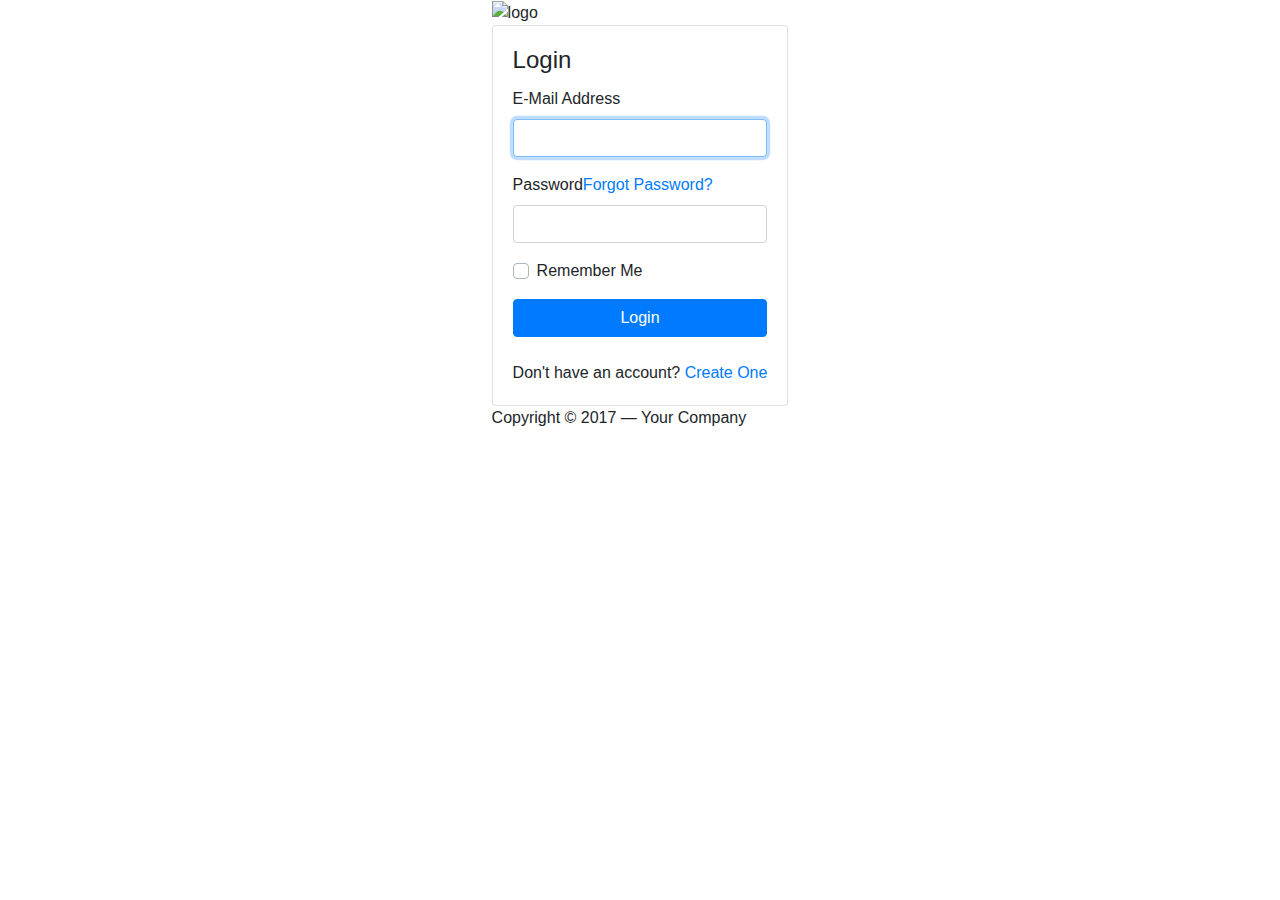
==== registre/loginRegistre.html @ 7801034f "create register files" ====
<!DOCTYPE html>
<html lang="en">
<head>
	<meta charset="utf-8">
	<meta name="author" content="Kodinger">
	<meta name="viewport" content="width=device-width,initial-scale=1">
	<title>My Login Page</title>
	<link rel="stylesheet" href="https://stackpath.bootstrapcdn.com/bootstrap/4.3.1/css/bootstrap.min.css" integrity="sha384-ggOyR0iXCbMQv3Xipma34MD+dH/1fQ784/j6cY/iJTQUOhcWr7x9JvoRxT2MZw1T" crossorigin="anonymous">
	<link rel="stylesheet" type="text/css" href="css/my-login.css">
</head>

<body class="my-login-page">
	<section class="h-100">
		<div class="container h-100">
			<div class="row justify-content-md-center h-100">
				<div class="card-wrapper">
					<div class="brand">
						<img src="img/logo.jpg" alt="logo">
					</div>
					<div class="card fat">
						<div class="card-body">
							<h4 class="card-title">Login</h4>
							<form method="POST" class="my-login-validation" novalidate="">
								<div class="form-group">
									<label for="email">E-Mail Address</label>
									<input id="email" type="email" class="form-control" name="email" value="" required autofocus>
									<div class="invalid-feedback">
										Email is invalid
									</div>
								</div>

								<div class="form-group">
									<label for="password">Password
										<a href="forgot.html" class="float-right">
											Forgot Password?
										</a>
									</label>
									<input id="password" type="password" class="form-control" name="password" required data-eye>
								    <div class="invalid-feedback">
								    	Password is required
							    	</div>
								</div>

								<div class="form-group">
									<div class="custom-checkbox custom-control">
										<input type="checkbox" name="remember" id="remember" class="custom-control-input">
										<label for="remember" class="custom-control-label">Remember Me</label>
									</div>
								</div>

								<div class="form-group m-0">
									<button type="submit" class="btn btn-primary btn-block">
										Login
									</button>
								</div>
								<div class="mt-4 text-center">
									Don't have an account? <a href="register.html">Create One</a>
								</div>
							</form>
						</div>
					</div>
					<div class="footer">
						Copyright &copy; 2017 &mdash; Your Company 
					</div>
				</div>
			</div>
		</div>
	</section>

	<script src="https://code.jquery.com/jquery-3.3.1.slim.min.js" integrity="sha384-q8i/X+965DzO0rT7abK41JStQIAqVgRVzpbzo5smXKp4YfRvH+8abtTE1Pi6jizo" crossorigin="anonymous"></script>
	<script src="https://cdnjs.cloudflare.com/ajax/libs/popper.js/1.14.7/umd/popper.min.js" integrity="sha384-UO2eT0CpHqdSJQ6hJty5KVphtPhzWj9WO1clHTMGa3JDZwrnQq4sF86dIHNDz0W1" crossorigin="anonymous"></script>
	<script src="https://stackpath.bootstrapcdn.com/bootstrap/4.3.1/js/bootstrap.min.js" integrity="sha384-JjSmVgyd0p3pXB1rRibZUAYoIIy6OrQ6VrjIEaFf/nJGzIxFDsf4x0xIM+B07jRM" crossorigin="anonymous"></script>
	<script src="js/my-login.js"></script>
</body>
</html>
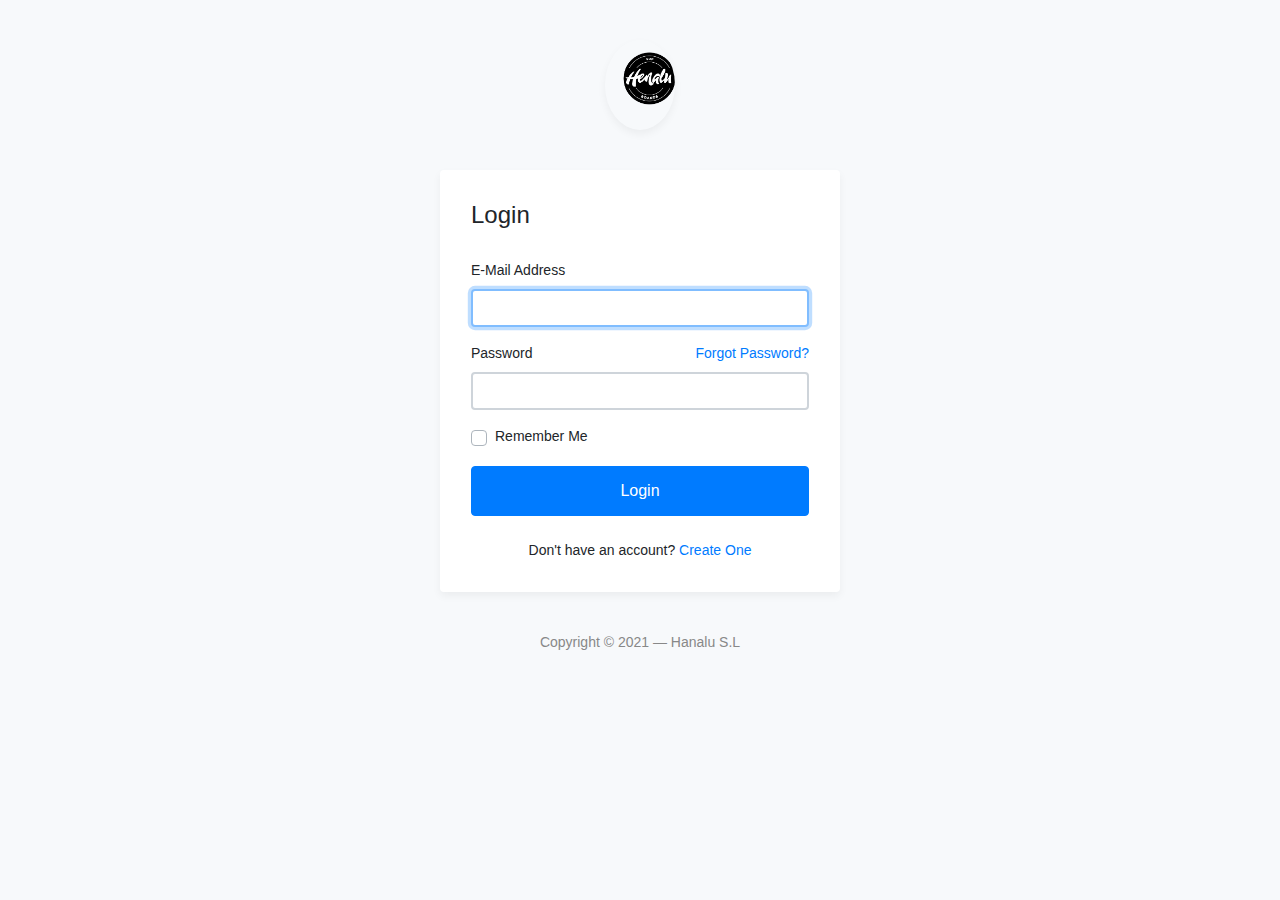
==== commit 692e9b43: "add correct logo" ====
--- a/registre/loginRegistre.html
+++ b/registre/loginRegistre.html
@@ -6,7 +6,7 @@
 	<meta name="viewport" content="width=device-width,initial-scale=1">
 	<title>My Login Page</title>
 	<link rel="stylesheet" href="https://stackpath.bootstrapcdn.com/bootstrap/4.3.1/css/bootstrap.min.css" integrity="sha384-ggOyR0iXCbMQv3Xipma34MD+dH/1fQ784/j6cY/iJTQUOhcWr7x9JvoRxT2MZw1T" crossorigin="anonymous">
-	<link rel="stylesheet" type="text/css" href="css/my-login.css">
+	<link rel="stylesheet" type="text/css" href="./cssloginRegistre.css">
 </head>
 
 <body class="my-login-page">
@@ -15,7 +15,7 @@
 			<div class="row justify-content-md-center h-100">
 				<div class="card-wrapper">
 					<div class="brand">
-						<img src="img/logo.jpg" alt="logo">
+						<img id="logo" src="../img/HenaluLogo.png">
 					</div>
 					<div class="card fat">
 						<div class="card-body">
@@ -60,7 +60,7 @@
 						</div>
 					</div>
 					<div class="footer">
-						Copyright &copy; 2017 &mdash; Your Company 
+						Copyright &copy; 2021 &mdash;  Hanalu S.L
 					</div>
 				</div>
 			</div>
--- a/registre/cssloginRegistre.css
+++ b/registre/cssloginRegistre.css
@@ -0,0 +1,86 @@
+html,body {
+	height: 100%;
+
+}
+body.my-login-page {
+	background-color: #f7f9fb;
+	font-size: 14px;
+}
+.nav-item{
+	margin-right:70px;
+	color: black;
+	text-decoration: none;
+
+	}
+
+#logo{
+	width: 90px; 
+	height: auto;
+}
+
+.my-login-page .brand {
+	width: 70px;
+	height: 90px;
+	overflow: hidden;
+	border-radius: 50%;
+	margin: 40px auto;
+	box-shadow: 0 4px 8px rgba(0,0,0,.05);
+	position: relative;
+	z-index: 1;
+}
+
+.my-login-page .brand img {
+	width: 100%;
+}
+
+.my-login-page .card-wrapper {
+	width: 400px;
+}
+
+.my-login-page .card {
+	border-color: transparent;
+	box-shadow: 0 4px 8px rgba(0,0,0,.05);
+}
+
+.my-login-page .card.fat {
+	padding: 10px;
+}
+
+.my-login-page .card .card-title {
+	margin-bottom: 30px;
+}
+
+.my-login-page .form-control {
+	border-width: 2.3px;
+}
+
+.my-login-page .form-group label {
+	width: 100%;
+}
+
+.my-login-page .btn.btn-block {
+	padding: 12px 10px;
+}
+
+.my-login-page .footer {
+	margin: 40px 0;
+	color: #888;
+	text-align: center;
+}
+
+@media screen and (max-width: 425px) {
+	.my-login-page .card-wrapper {
+		width: 90%;
+		margin: 0 auto;
+	}
+}
+
+@media screen and (max-width: 320px) {
+	.my-login-page .card.fat {
+		padding: 0;
+	}
+
+	.my-login-page .card.fat .card-body {
+		padding: 15px;
+	}
+}